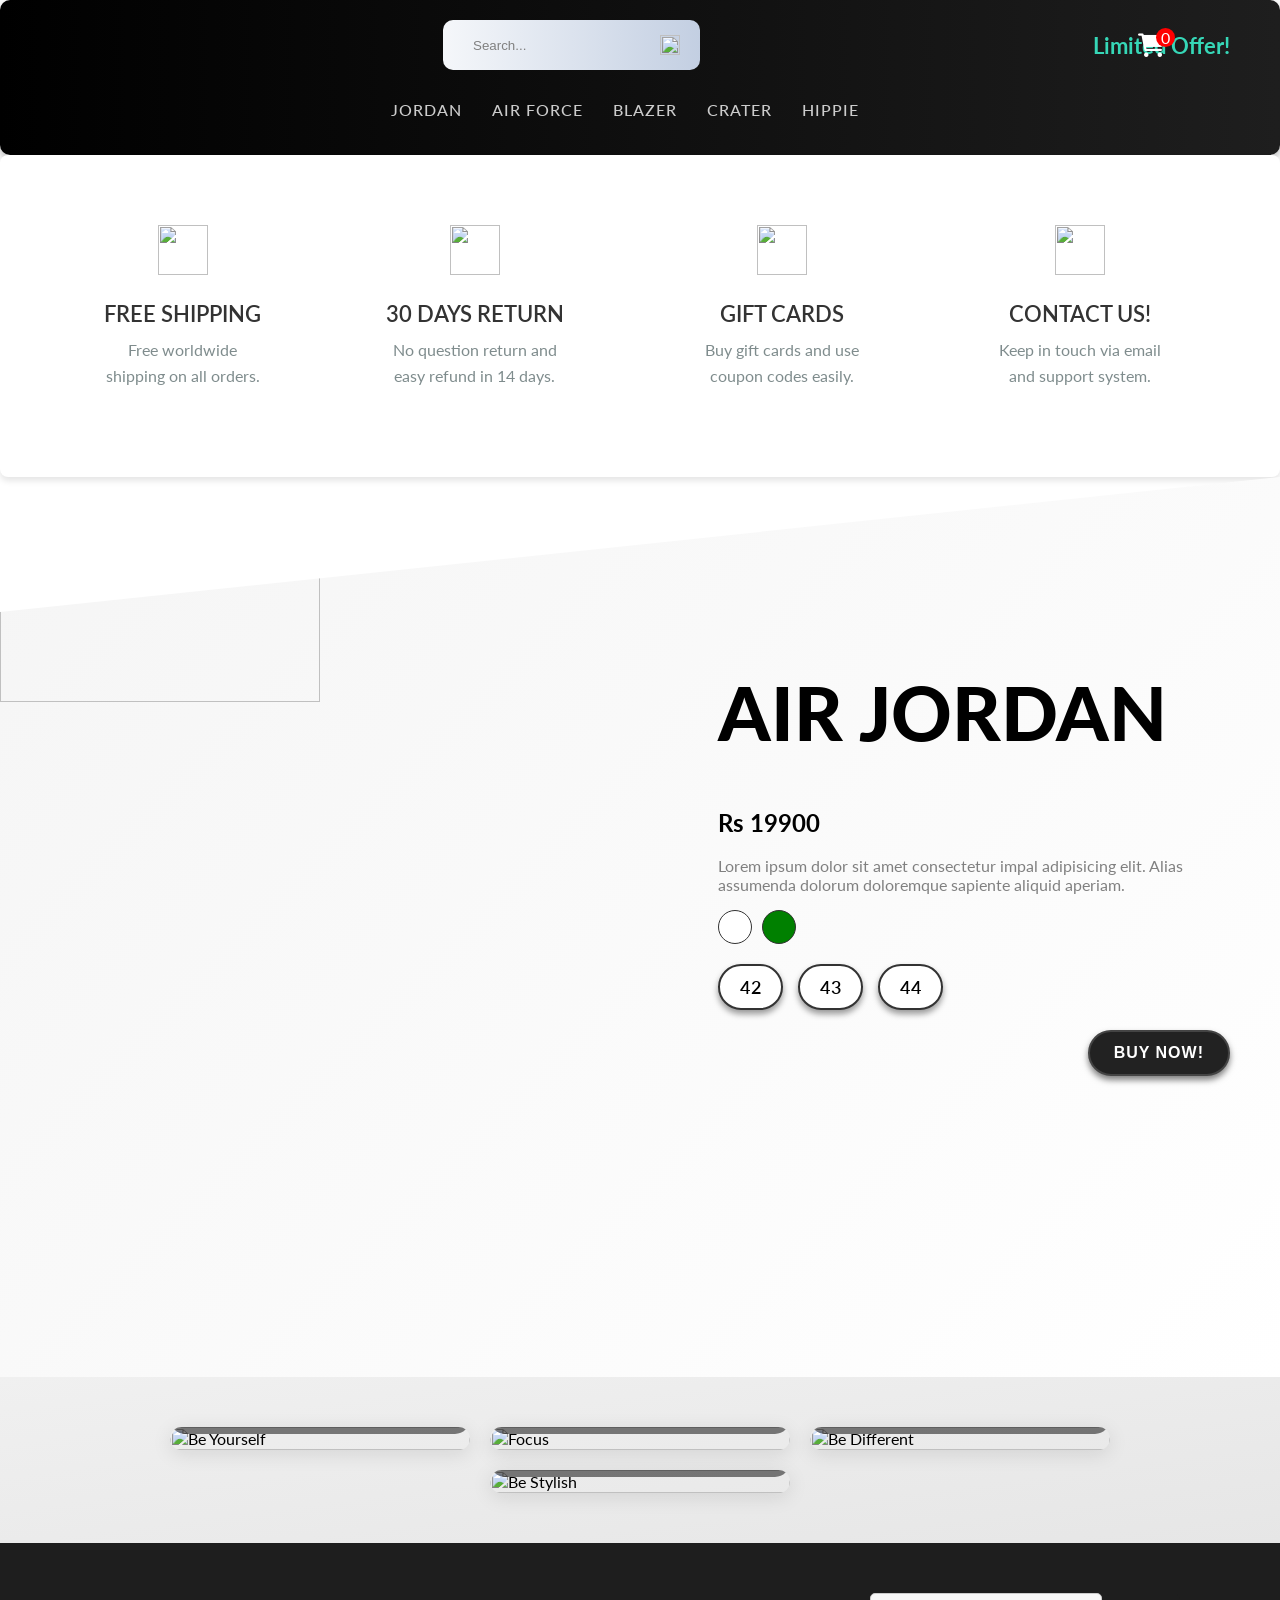
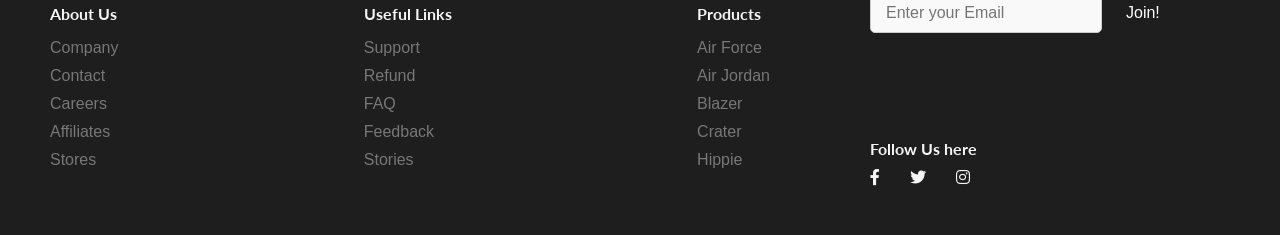
==== index.html @ c8064037 "Add files via upload" ====
<html lang="en">

<head>
    <meta charset="UTF-8">
    <meta http-equiv="X-UA-Compatible" content="IE=edge">
    <meta name="viewport" content="width=device-width, initial-scale=1.0">
    <link href="https://fonts.googleapis.com/css2?family=Lato:ital,wght@0,100;0,300;0,400;0,700;0,900;1,100;1,300;1,400;1,700;1,900&display=swap" rel="stylesheet">
    <link rel="stylesheet" href="https://cdnjs.cloudflare.com/ajax/libs/font-awesome/6.0.0-beta3/css/all.min.css">
    
    <link rel="stylesheet" href="style.css">
    <link rel="stylesheet" href="https://cdnjs.cloudflare.com/ajax/libs/aos/2.3.4/aos.css" />

    <title>Nike Store</title>
</head>

<body>
    <nav id="nav">
        <div class="navTop" data-aos="fade-down" data-aos-duration="2000">
            <div class="navItem">
                <a href="index.html">  <img src="./img/sneakers.png" alt=""></a>
            </div>
            <div class="navItem">
                <div class="search">
                    <input type="text" placeholder="Search..." class="searchInput"> &nbsp;&nbsp;
                    <img src="./img/search.png" width="20" height="20" alt="" class="searchIcon">
                </div>
            </div>
            <!-- Add Cart Icon in the navTop section -->
    <div class="cart" id="cart" style="position: fixed;margin-left: 85%;">
        <i class="fas fa-shopping-cart"></i> <span id="cart-count">0</span>
    </div>

            <div class="navItem">
                <span class="limitedOffer"><b>Limited Offer!</b></span>
            </div>
        </div>
        <div class="navBottom" data-aos="fade-down" data-aos-duration="2000">
            <h3 class="menuItem">JORDAN</h3>
            <h3 class="menuItem">AIR FORCE</h3>
            <h3 class="menuItem">BLAZER</h3>
            <h3 class="menuItem">CRATER</h3>
            <h3 class="menuItem">HIPPIE</h3>
        </div>
    </nav>
    <div class="slider">
    <div class="sliderWrapper">
        <!-- Move the Jordan item to the top -->
        <div class="sliderItem" data-aos="fade-up" data-aos-duration="2000">
            <img src="./img/jordan.png" alt="" class="sliderImg">
            <div class="sliderBg"></div>
            <h1 class="sliderTitle">AIR JORDAN</br> NEW</br> SEASON</h1>
            <h2 class="sliderPrice"> ₹ 14900</h2>
            <a href="#product">
                <button class="buyButton" >BUY NOW!</button>
            </a>
        </div>

        <!-- Air Force item -->
        <div class="sliderItem" data-aos="fade-up" data-aos-duration="2000">
            <img src="./img/air.png" alt="" class="sliderImg">
            <div class="sliderBg"></div>
            <h1 class="sliderTitle">AIR FORCE</br> NEW</br> SEASON</h1>
            <h2 class="sliderPrice">₹ 11900</h2>
            <a href="#product">
                <button class="buyButton">BUY NOW!</button>
            </a>
        </div>

        <!-- Blazer item -->
        <div class="sliderItem" data-aos="fade-up" data-aos-duration="2000">
            <img src="./img/blazer.png" alt="" class="sliderImg">
            <div class="sliderBg"></div>
            <h1 class="sliderTitle">BLAZER</br> NEW</br> SEASON</h1>
            <h2 class="sliderPrice">₹ 10900</h2>
            <a href="#product">
                <button class="buyButton">BUY NOW!</button>
            </a>
        </div>

        <!-- Crater item -->
        <div class="sliderItem" data-aos="fade-up" data-aos-duration="2000">
            <img src="./img/crater.png" alt="" class="sliderImg">
            <div class="sliderBg"></div>
            <h1 class="sliderTitle">CRATER</br> NEW</br> SEASON</h1>
            <h2 class="sliderPrice">₹ 12900</h2>
            <a href="#product">
                <button class="buyButton">BUY NOW!</button>
            </a>
        </div>

        <!-- Hippie item -->
        <div class="sliderItem" data-aos="fade-up" data-aos-duration="2000">
            <img src="./img/hippie.png" alt="" class="sliderImg">
            <div class="sliderBg"></div>
            <h1 class="sliderTitle">HIPPIE</br> NEW</br> SEASON</h1>
            <h2 class="sliderPrice">₹ 9900</h2>
            <a href="#product">
                <button class="buyButton">BUY NOW!</button>
            </a>
        </div>
    </div>
</div>


    <div class="features">
        <div class="feature" data-aos="fade-up" data-aos-duration="2000">
            <img src="./img/shipping.png" alt="" class="featureIcon">
            <span class="featureTitle">FREE SHIPPING</span>
            <span class="featureDesc">Free worldwide shipping on all orders.</span>
        </div>
        <div class="feature" data-aos="fade-up" data-aos-duration="2000">
            <img class="featureIcon" src="./img/return.png" alt="">
            <span class="featureTitle">30 DAYS RETURN</span>
            <span class="featureDesc">No question return and easy refund in 14 days.</span>
        </div>
        <div class="feature" data-aos="fade-up" data-aos-duration="2000">
            <img class="featureIcon" src="./img/gift.png" alt="">
            <span class="featureTitle">GIFT CARDS</span>
            <span class="featureDesc">Buy gift cards and use coupon codes easily.</span>
        </div>
        <div class="feature" data-aos="fade-up" data-aos-duration="2000">
            <img class="featureIcon" src="./img/contact.png" alt="">
            <span class="featureTitle">CONTACT US!</span>
            <span class="featureDesc">Keep in touch via email and support system.</span>
        </div>
    </div>


    <div class="product" id="product" data-aos="fade-up" data-aos-duration="2000">
        <img src="./img/jordan.png" alt="" class="productImg">
        <div class="productDetails">
            <h1 class="productTitle">AIR JORDAN</h1>
            <h2 class="productPrice">Rs 19900</h2>
            <p class="productDesc">Lorem ipsum dolor sit amet consectetur impal adipisicing elit. Alias assumenda dolorum doloremque sapiente aliquid aperiam.</p>
            <div class="colors">
                <div class="color"></div>
                <div class="color"></div>
            </div>
            <div class="sizes">
                <div class="size">42</div>
                <div class="size">43</div>
                <div class="size">44</div>
            </div>
            <button class="productButton" onclick="addToCart(choosenProduct)">BUY NOW!</button>
        </div>
       
    </div>
     <div class="payment">
            <h1 class="payTitle">Personal Information</h1>
            <label>Name and Surname</label>
            <input type="text" placeholder="Peeyush Gupta" class="payInput">
            <label>Phone Number</label>
            <input type="text" placeholder="969823----" class="payInput">
            <label>Address</label>
            <input type="text" placeholder="Elton St 21 22-145" class="payInput">
            <h1 class="payTitle">Card Information</h1>
            <div class="cardIcons">
                <img src="./img/visa.png" width="40" alt="" class="cardIcon">
                <img src="./img/master.png" alt="" width="40" class="cardIcon">
            </div>
            <input type="password" class="payInput" placeholder="Card Number">
            <div class="cardInfo">
                <input type="text" placeholder="mm" class="payInput sm">
                <input type="text" placeholder="yyyy" class="payInput sm">
                <input type="text" placeholder="cvv" class="payInput sm">
            </div>
            <button class="payButton">Place Order</button>
            <span class="close">X</span>
        </div>

 <div class="gallery">
    <div class="galleryItem" data-aos="fade-up" data-aos-duration="2000">
        <h1 class="galleryTitle">Be Yourself!</h1>
        <img src="https://images.pexels.com/photos/9295809/pexels-photo-9295809.jpeg?auto=compress&cs=tinysrgb&dpr=2&w=500" alt="Be Yourself" class="galleryImg">
    </div>
    <div class="galleryItem" data-aos="fade-up" data-aos-duration="2000">
        <h1 class="galleryTitle">Focus!</h1>

        <img src="https://images.pexels.com/photos/1040427/pexels-photo-1040427.jpeg?auto=compress&cs=tinysrgb&dpr=2&w=500" alt="Focus" class="galleryImg">
    </div>
    <div class="galleryItem" data-aos="fade-up" data-aos-duration="2000">
        <h1 class="galleryTitle">Be Different!</h1>
        <img src="https://images.unsplash.com/photo-1556906781-9a412961c28c?fm=jpg&q=60&w=3000&ixlib=rb-4.0.3&ixid=M3wxMjA3fDB8MHxzZWFyY2h8MXx8bmlrZSUyMGpvcmRhbnxlbnwwfHwwfHx8MA%3D%3D" alt="Be Different" class="galleryImg">
    </div>
    <div class="galleryItem" data-aos="fade-up" data-aos-duration="2000">
        <h1 class="galleryTitle">Be Stylish!</h1>

        <img src="https://static.nike.com/a/images/f_auto/dpr_3.0,cs_srgb/h_553,c_limit/b79b4dba-2669-4a59-9eb8-266f33ca96c4/the-most-memorable-shoes-by-mj-in-the-last-dance.jpg" alt="Be Stylish" class="galleryImg">
    </div>
</div>



    <footer data-aos="fade-down" data-aos-duration="2000">
        <div class="footerLeft">
            <div class="footerMenu">
                <h1 class="fMenuTitle">About Us</h1>
                <ul class="fList">
                    <li class="fListItem">Company</li>
                    <li class="fListItem">Contact</li>
                    <li class="fListItem">Careers</li>
                    <li class="fListItem">Affiliates</li>
                    <li class="fListItem">Stores</li>
                </ul>
            </div>
            <div class="footerMenu">
                <h1 class="fMenuTitle">Useful Links</h1>
                <ul class="fList">
                    <li class="fListItem">Support</li>
                    <li class="fListItem">Refund</li>
                    <li class="fListItem">FAQ</li>
                    <li class="fListItem">Feedback</li>
                    <li class="fListItem">Stories</li>
                </ul>
            </div>
            <div class="footerMenu">
                <h1 class="fMenuTitle">Products</h1>
                <ul class="fList">
                    <li class="fListItem">Air Force</li>
                    <li class="fListItem">Air Jordan</li>
                    <li class="fListItem">Blazer</li>
                    <li class="fListItem">Crater</li>
                    <li class="fListItem">Hippie</li>
                </ul>
            </div>
        </div>
        <div class="footerRight">
            <div class="footerRightMenu">
                <div class="fMail">
                    <input type="text" placeholder="Enter your Email" class="fInput">
                    <button class="fButton">Join!</button>
                </div>
            </div>
            <div class="footerRightMenu">
                <h1 class="fMenuTitle">Follow Us here</h1>
                <div class="fIcons">
                    <a href="" ><i class="fab fa-facebook-f"></i></a>
                    <a href="" ></a><i class="fab fa-twitter"></i></a>
                    <a href="" ></a><i class="fab fa-instagram"></i></a>
                </div>
            </div>
        </div>
    </footer>

    <script src="https://cdnjs.cloudflare.com/ajax/libs/aos/2.3.4/aos.js"></script>
    <script>
    AOS.init();
    const wrapper = document.querySelector(".sliderWrapper");
    const menuItems = document.querySelectorAll(".menuItem");

    const products = [
        {
            id: 1,
            title: "Air Jordan",
            price: 14900,
            colors: [
                { code: "lightgray", img: "./img/jordan.png" },
                { code: "green", img: "./img/jordan2.png" }
            ]
        },
        {
            id: 2,
            title: "Air Force",
            price: 11900,
            colors: [
                { code: "black", img: "./img/air.png" },
                { code: "darkblue", img: "./img/air2.png" }
            ]
        },
        {
            id: 3,
            title: "Blazer",
            price: 10900,
            colors: [
                { code: "lightgray", img: "./img/blazer.png" },
                { code: "orange", img: "./img/blazer2.png" }
            ]
        },
        {
            id: 4,
            title: "Crater",
            price: 12900,
            colors: [
                { code: "black", img: "./img/crater.png" },
                { code: "lightgray", img: "./img/crater2.png" }
            ]
        },
        {
            id: 5,
            title: "Hippie",
            price: 9900,
            colors: [
                { code: "gray", img: "./img/hippie.png" },
                { code: "black", img: "./img/hippie2.png" }
            ]
        }
    ];

    let choosenProduct = products[0];

    const currentProductImg = document.querySelector(".productImg");
    const currentProductTitle = document.querySelector(".productTitle");
    const currentProductPrice = document.querySelector(".productPrice");
    const currentProductColors = document.querySelectorAll(".color");
    const currentProductSizes = document.querySelectorAll(".size");

    menuItems.forEach((item, index) => {
        item.addEventListener("click", () => {
            // Change the current slide
            wrapper.style.transform = `translateX(${-100 * index}vw)`;

            // Change the chosen product
            choosenProduct = products[index];

            // Change texts of current product
            currentProductTitle.textContent = choosenProduct.title;
            currentProductPrice.textContent = "₹" + choosenProduct.price;
            currentProductImg.src = choosenProduct.colors[0].img;

            // Assign new colors
            currentProductColors.forEach((color, index) => {
                color.style.backgroundColor = choosenProduct.colors[index].code;
            });
        });
    });

    currentProductColors.forEach((color, index) => {
        color.addEventListener("click", () => {
            currentProductImg.src = choosenProduct.colors[index].img;
        });
    });

    currentProductSizes.forEach((size, index) => {
        size.addEventListener("click", () => {
            currentProductSizes.forEach((size) => {
                size.style.backgroundColor = "white";
                size.style.color = "black";
            });
            size.style.backgroundColor = "black";
            size.style.color = "white";
        });
    });

    const productButton = document.querySelector(".productButton");
    const payment = document.querySelector(".payment");
    const close = document.querySelector(".close");

    close.addEventListener("click", () => {
        payment.style.display = "none";
    });

    const cartIcon = document.getElementById('cart');
    const cartCount = document.getElementById('cart-count');
    const cartPopup = document.createElement('div');
    cartPopup.classList.add('cart-popup');
    cartPopup.innerHTML = `
        <h3>Your Cart</h3>
        <div class="cart-items" id="cart-items"></div>
        <button class="checkout-btn" id="checkout-btn">Checkout</button>
        <button class="close-cart" id="close-cart">x</button>
    `;
    document.body.appendChild(cartPopup);

    cartIcon.addEventListener('click', () => {
        cartPopup.style.display = cartPopup.style.display === 'flex' ? 'none' : 'flex';
    });

    document.getElementById('close-cart').addEventListener('click', () => {
        cartPopup.style.display = 'none';
    });

    let cart = [];

    function addToCart(product) {
        cart.push(product);
        updateCart();
    }

    function updateCart() {
        const cartItemsContainer = document.getElementById('cart-items');
        cartItemsContainer.innerHTML = ''; // Clear the cart items

        cart.forEach(item => {
            const cartItem = document.createElement('div');
            cartItem.classList.add('cart-item');
            cartItem.innerHTML = `
                <span>${item.title}</span>
                <span>₹${item.price}</span>
                <button class="remove-btn" data-id="${item.id}">Remove</button>
            `;
            cartItemsContainer.appendChild(cartItem);
        });

        cartCount.textContent = cart.length;
    }

    // Use event delegation for removing items
    document.getElementById('cart-items').addEventListener('click', function(event) {
        if (event.target && event.target.classList.contains('remove-btn')) {
            const productId = event.target.getAttribute('data-id');
            removeFromCart(productId);
        }
    });

    function removeFromCart(id) {
        cart = cart.filter(item => item.id !== parseInt(id));
        updateCart();
    }

    // Handle checkout button
    document.getElementById('checkout-btn').addEventListener('click', () => {
        // Open the payment section
        const payment = document.querySelector('.payment');
        payment.style.display = 'flex';
    });

    const paymentButton = document.querySelector(".payButton");

    paymentButton.addEventListener("click", () => {
        // You can do further validations here (e.g. form validation)
        alert("Order has been placed successfully!");
        // Reset cart
        cart = [];
        updateCart();
        document.querySelector('.payment').style.display = 'none';
    });
</script>

</body>

</html>
---- style.css ----
html {
    scroll-behavior: smooth;
}

body {
    font-family: "Lato", sans-serif;
    padding: 0;
    margin: 0;
}

nav {
    background: linear-gradient(90deg, rgba(0, 0, 0, 1) 0%, rgba(30, 30, 30, 1) 100%);
    color: white;
    padding: 20px 50px;
    box-shadow: 0 4px 10px rgba(0, 0, 0, 0.3); /* Stronger shadow for more depth */
    border-radius: 10px; /* Optional: Softens the edges for a more modern look */
}


.navTop {
    display: flex;
    align-items: center;
    justify-content: space-between;
}

.search {
    display: flex;
    align-items: center;
    background: linear-gradient(to right, #f5f7fa, #c3cfe2);
    padding: 10px 20px;
    border-radius: 10px;
}

.searchInput {
    border: none;
    background-color: transparent;
    height: 20px;
    padding: 15px 10px;
}

.searchInput::placeholder {
    color: gray;
}

.limitedOffer {
    font-size: 22px;  
    font-weight: 500;  
    color: #36d7b7;  
    text-transform: capitalize;  
    cursor: pointer;
    transition: transform 0.3s ease-in-out;
    animation: colorChange 3s infinite;  /* Applies the animation */
}
.limitedOffer:hover{
    border-bottom: 2px solid #36d7b7;  

}

@keyframes colorChange {
    0% { color: #36d7b7; }       /* Starting color */
    33% { color: #f39c12; }      /* Midway color (orange) */
    66% { color: #e74c3c; }      /* Another color (red) */
    100% { color: #36d7b7; }     /* Ending color */
}

.limitedOffer:hover {
    transform: translateY(-3px);
    color: #fff;  /* Color will be white on hover */
}


.navBottom {
    display: flex;
    align-items: center;
    justify-content: center;
}

.menuItem {
  margin-top: 30px;
    margin-right: 30px;  /* Reduced space for a more compact layout */
    cursor: pointer;
    color: #ccc;  /* Slightly brighter text for better contrast on black background */
    font-weight: 500;  /* A bit bolder for a modern look */
    font-size: 16px;  /* Set a good font size for readability */
    letter-spacing: 1px;  /* Added letter spacing for a more refined look */
    text-transform: uppercase;  /* Uppercase text for a sleek feel */
    transition: color 0.3s ease, transform 0.3s ease;  /* Added transition for smooth effect */
}

.menuItem:hover {
    color: #fff;  /* Brighter text on hover */
    transform: translateY(-2px);  /* Slight upward movement for a subtle interactive effect */
}


.menuItem:hover {
    color: #f5f5f5;
}

.slider {
    background: linear-gradient(135deg, rgba(255, 255, 255, 1) 0%, rgba(230, 230, 230, 1) 50%, rgba(200, 200, 200, 1) 100%);
    clip-path: polygon(0 0, 100% 0, 100% 100%, 0 85%);
    overflow: hidden;
}


.sliderWrapper {
    display: flex;
    width: 500vw;
    transition: all 1.5s ease-in-out;
}

.sliderItem {
    width: 100vw;
    display: flex;
    align-items: center;
    justify-content: center;
    position: relative;
}

.sliderBg {
    width: 750px;
    height: 750px;
    border-radius: 50%;
    position: absolute;
    background: linear-gradient(to bottom right, rgba(0, 0, 0, 0.5), rgba(0, 0, 0, 0.3));
}

.sliderImg {
    z-index: 1;
}

.sliderTitle {
    position: absolute;
    top: 10%;
    right: 10%;
    font-size: 60px;
    font-weight: 900; /* Keeps the bold style for prominence */
    text-align: center;
    color: white;
    background: rgba(0, 0, 0, 0.5); /* Semi-transparent black background for contrast */
    padding: 20px 40px; /* Adds spacing for a more comfortable layout */
    border-radius: 12px; /* Rounded corners for a modern feel */
    box-shadow: 0 4px 10px rgba(0, 0, 0, 0.4); /* Subtle shadow for depth */
    z-index: 1;
}

.sliderPrice {
    position: absolute;
    top: 10%;
    left: 10%;
    font-size: 60px;
    font-weight: 600; /* Bold for a striking look */
    text-align: center;
    color: white;
    background: rgba(0, 0, 0, 0.8); /* Darker semi-transparent black background */
    padding: 15px 30px; /* Added padding for better spacing */
    border-radius: 10px; /* Rounded corners for a smoother appearance */
    box-shadow: 0 4px 15px rgba(0, 0, 0, 0.6); /* Deeper shadow for more contrast */
    font-family: 'Poppins', sans-serif; /* Subtle yet funky font */
    z-index: 1;
}




.buyButton {
    position: absolute;
    top: 50%;
    right: 10%;
    font-size: 18px;  /* Slightly smaller font size */
    font-weight: 600;  /* Slightly lighter font weight */
    color: #fff;  /* White text */
    padding: 12px 30px;  /* Added padding for a better feel */
    border: 2px solid transparent;  /* Transparent border for a cleaner look */
    background-color: #333;  /* Dark background for a sleek look */
    border-radius: 30px;  /* Rounded corners */
    box-shadow: 0 4px 10px rgba(0, 0, 0, 0.1);  /* Soft shadow for modern feel */
    z-index: 1;
    cursor: pointer;
    transition: all 0.3s ease;  /* Smooth transition for all properties */
    text-transform: uppercase;  /* Uppercase text for modern style */
}

.buyButton:hover {
    background-color: #f5f5f5;  /* Light background on hover */
    color: #333;  /* Dark text color */
    border-color: #f5f5f5;  /* Subtle border color change */
    box-shadow: 0 6px 15px rgba(0, 0, 0, 0.2);  /* Slightly more pronounced shadow */
}


.sliderItem:nth-child(1) .sliderBg {
    background: linear-gradient(135deg, #36d7b7, #1d7a7b);
}
.sliderItem:nth-child(2) .sliderBg {
    background: linear-gradient(135deg, #6a5acd, #3e2452);
}
.sliderItem:nth-child(3) .sliderBg {
background: linear-gradient(135deg, #d46b3a, #e79f7d);

}
.sliderItem:nth-child(4) .sliderBg {
    background: linear-gradient(135deg, #6495ed, #4c4e93);
}
.sliderItem:nth-child(5) .sliderBg {
    background: linear-gradient(135deg, #c0b283, #7a6e5d);
}

.sliderItem:nth-child(1) .sliderPrice {
    color: #36d7b7;
}
.sliderItem:nth-child(2) .sliderPrice {
    color: white;
}
.sliderItem:nth-child(3) .sliderPrice {
    color: teal;
}
.sliderItem:nth-child(4) .sliderPrice {
    color: cornflowerblue;
}
.sliderItem:nth-child(5) .sliderPrice {
    color: cornsilk;
}

.features {
    display: flex;
    align-items: center;
    justify-content: space-between;
    padding: 50px;
    background-color: #fff; /* White background */
    box-shadow: 0 4px 6px rgba(0, 0, 0, 0.1); /* Light shadow for depth */
    border-radius: 8px; /* Rounded corners */
}

.feature {
    display: flex;
    flex-direction: column;
    align-items: center;
    text-align: center;
    padding: 20px; /* Added padding for spacing */
    border-radius: 8px; /* Rounded corners */
    transition: transform 0.3s ease, box-shadow 0.3s ease;
}

.feature:hover {
    transform: translateY(-5px); /* Slight lift on hover */
    box-shadow: 0 6px 10px rgba(0, 0, 0, 0.1); /* Darker shadow for hover effect */
}

.featureIcon {
    width: 50px;
    height: 50px;
    margin-bottom: 15px; /* Space between icon and title */
    color: #2c3e50; /* Subtle dark color */
}

.featureTitle {
    font-size: 22px;
    font-weight: 600;
    color: #333; /* Darker text for readability */
    margin: 10px 0;
}

.featureDesc {
    color: #7f8c8d; /* Muted gray for description text */
    width: 70%; /* Adjust width for better text alignment */
    margin: 0 auto;
    height: 70px; /* Adjust height to fit content */
    line-height: 1.6;
    font-size: 16px;
}

  
  .product {
    height: 100vh;
    background: linear-gradient(135deg, #f5f5f5, #ffffff); /* Subtle white gradient */
    position: relative;
    clip-path: polygon(0 15%, 100% 0, 100% 100%, 0% 100%);
  }
  
  .payment {
    width: 500px;
    height: 550px;
    background-color: white;
    position: fixed;
    z-index: 100;
    top: 0;
    bottom: 0;
    left: 0;
    right: 0;
    margin: auto;
    padding: 10px 50px;
    display: none;
    flex-direction: column;
    -webkit-box-shadow: 0px 0px 13px 2px rgba(0, 0, 0, 0.3);
    box-shadow: 0px 0px 13px 2px rgba(0, 0, 0, 0.3);
  }
  
  .payTitle {
    font-size: 20px;
    color: lightgray;
  }
  
  label {
    font-size: 14px;
    font-weight: 300;
  }
  
  .payInput {
    padding: 10px;
    margin: 10px 0px;
    border: none;
    border-bottom: 1px solid gray;
  }
  
  .payInput::placeholder {
    color: rgb(163, 163, 163);
  }
  
  .cardIcons {
    display: flex;
  }
  
  .cardIcon {
    margin-right: 10px;
  }
  
  .cardInfo {
    display: flex;
    justify-content: space-between;
  }
  
  .sm {
    width: 30%;
  }
  
  .payButton {
 padding: 12px 24px;
 background-color: #0077cc; /* Bright blue for a noticeable CTA */
 color: #fff; /* White text */
 font-weight: bold;
 font-size: 16px;
 letter-spacing: 1px;
 text-transform: uppercase;
 border: none;
 border-radius: 50px;
 cursor: pointer;
 position: relative;
 overflow: hidden;
 transition: all 0.3s ease-in-out;
 box-shadow: 0 4px 6px rgba(0, 0, 0, 0.3); /* Shadow for depth */
 margin-top: 20px;
}

.payButton:hover {
 background-color: #005fa3; /* Darker blue on hover */
 box-shadow: 0 6px 8px rgba(0, 0, 0, 0.4); /* Deeper shadow */
 transform: scale(1.05); /* Slight zoom effect */
}

.payButton:active {
 background-color: #004d82; /* Even darker on click */
 transform: scale(0.98); /* Slight compress effect */
 box-shadow: 0 4px 6px rgba(0, 0, 0, 0.2); /* Softer shadow on click */
}

/* Radial Glow Effect on Hover */
.payButton::before {
 content: '';
 position: absolute;
 top: 50%;
 left: 50%;
 width: 120%;
 height: 120%;
 background: radial-gradient(circle, rgba(255, 255, 255, 0.2) 0%, rgba(0, 0, 0, 0) 80%);
 border-radius: 50%;
 transform: translate(-50%, -50%) scale(1);
 opacity: 0;
 transition: opacity 0.4s ease, transform 0.4s ease;
}

.payButton:hover::before {
 opacity: 1;
 transform: translate(-50%, -50%) scale(1.4);
}


  
  .close {
    width: 20px;
    height: 20px;
    position: absolute;
    background-color: gray;
    color: white;
    top: 10px;
    right: 10px;
    display: flex;
    align-items: center;
    justify-content: center;
    cursor: pointer;
    padding: 2px;
  }
  
  .productImg {
    width: 50%;
  }
  
  .productDetails {
    position: absolute;
    top: 10%;
    right: 0;
    width: 40%;
    padding: 50px;
  }
  
  .productTitle {
    font-size: 75px;
    font-weight: 900;
  }
  
  .productDesc {
    font-style: 24px;
    color: gray;
  }
  
  .colors,
  .sizes {
    display: flex;
    margin-bottom: 20px;
  }
  
 .color {
    width: 32px;
    height: 32px;
    border-radius: 50%; /* Keeps it circular for a smooth, modern shape */
    background-color: white; /* Dark charcoal color */
    margin-right: 10px;
    cursor: pointer;
    position: relative;
    transition: background-color 0.3s ease, box-shadow 0.3s ease;
    border: 1px solid #333; /* Subtle border for a sleek effect */
}

.color:hover {
    background-color: #444; /* Slightly lighter dark background on hover */
    box-shadow: 0 0 8px rgba(255, 255, 255, 0.3); /* Subtle white glow on hover */
}

.color:active {
    background-color: #333; /* Darker on click */
    box-shadow: 0 0 12px rgba(255, 255, 255, 0.5); /* Slightly stronger glow on click */
}

.color:focus {
    outline: none; /* Remove outline on focus */
    box-shadow: 0 0 8px rgba(255, 255, 255, 0.5); /* Subtle white glow on focus */
}

  
  .color:last-child {
    background-color: green;
  }
  
 .size {
    padding: 10px 20px;
    border: 2px solid #333; /* Darker border */
    margin-right: 15px;
    cursor: pointer;
    font-size: 18px;
    font-weight: 600;
    text-transform: uppercase;
    letter-spacing: 0.5px;
    color: black; /* White text */
    background-color: white; /* Dark background */
    border-radius: 25px; /* Rounded corners for a sleek look */
    transition: all 0.3s ease-in-out;
    box-shadow: 0 4px 6px rgba(0, 0, 0, 0.4); /* Subtle shadow for depth */
}

.size:hover {
    background-color: #444; /* Slightly lighter dark background */
    border-color: #555; /* Darker border on hover */
    color: #f1f1f1; /* Light text on hover */
    box-shadow: 0 6px 8px rgba(0, 0, 0, 0.6); /* Deeper shadow on hover */
    transform: scale(1.05); /* Slight zoom effect */
}

.size:active {
    background-color: #555; /* Even darker background when clicked */
    transform: scale(1); /* Slight reduction when clicked */
}

  
  .productButton {
    float: right;
    padding: 12px 24px;
    background-color: #222; /* Dark Grey/Black */
    color: #fff; /* White text */
    font-weight: 600;
    font-size: 16px;
    letter-spacing: 1px;
    text-transform: uppercase;
    border: 2px solid #444; /* Darker border */
    border-radius: 50px;
    position: relative;
    cursor: pointer;
    transition: all 0.3s ease-in-out;
    box-shadow: 0 4px 6px rgba(0, 0, 0, 0.5); /* Subtle shadow for depth */
}

.productButton:hover {
    background-color: #333; /* Slightly lighter dark grey on hover */
    color: #f1f1f1; /* Slightly lighter text */
    border-color: #555; /* Darker border on hover */
    box-shadow: 0 6px 8px rgba(0, 0, 0, 0.7); /* Deeper shadow on hover */
    transform: scale(1.05); /* Slight zoom effect */
}

.productButton:active {
    background-color: #444; /* Even darker on click */
    transform: scale(1); /* Slightly reduce size when clicked */
}

.productButton:before {
    content: '';
    position: absolute;
    top: 50%;
    left: 50%;
    width: 100%;
    height: 100%;
    background: radial-gradient(circle, rgba(255, 255, 255, 0.2) 0%, rgba(0, 0, 0, 0) 70%);
    border-radius: 50%;
    transform: translate(-50%, -50%);
    opacity: 0;
    transition: all 0.3s ease-in-out;
}

.productButton:hover:before {
    opacity: 1;
    transform: translate(-50%, -50%) scale(1.4);
}

  
  .newSeason {
    display: flex;
  }
  
  .nsItem {
    flex: 1;
    background-color: black;
    color: white;
    display: flex;
    flex-direction: column;
    align-items: center;
    justify-content: center;
    text-align: center;
  }
  
  .nsImg {
    width: 100%;
    height: 500px;
  }
  
  .nsTitle {
    font-size: 40px;
  }
  
  .nsButton {
    padding: 15px;
    font-weight: 600;
    cursor: pointer;
  }
  
  footer {
    display: flex;
    background-color: #1e1e1e;
    color: whitesmoke;
  }
  
  .footerLeft {
    flex: 2;
    display: flex;
    justify-content: space-between;
    padding: 50px;
  }
  
  .fMenuTitle {
    font-size: 16px;
  }
  
  .fList {
    padding: 0;
    list-style: none;
  }
  
  .fListItem {
    margin-bottom: 10px;
    color: #777; /* Lighter gray for subtle color */
    font-family: 'Segoe UI', Tahoma, Geneva, Verdana, sans-serif; /* Subtle, modern sans-serif font */
    font-size: 16px; /* Adjusted font size for readability */
    font-weight: 400; /* Regular weight for a more understated look */
    cursor: pointer; /* Pointer cursor on hover */
    transition: color 0.3s ease, transform 0.2s ease; /* Smooth transition for hover effect */
}

.fListItem:hover {
    color: white; /* Soft green on hover for interaction feedback */
    transform: translateX(5px); /* Slight movement for subtle hover effect */
}

  
  .footerRight {
    flex: 1;
    padding: 50px;
    display: flex;
    flex-direction: column;
    justify-content: space-between;
  }
  
  .fInput {
    padding: 10px 15px; /* Increased padding for better size and comfort */
    border: 1px solid #ccc; /* Light border for subtle definition */
    border-radius: 5px; /* Rounded corners for a softer appearance */
    background-color: #f9f9f9; /* Light gray background for input */
    color: #333; /* Dark text for readability */
    font-size: 16px; /* Slightly larger font for better legibility */
    transition: border-color 0.3s ease, background-color 0.3s ease; /* Smooth transition */
}

.fInput:focus {
    outline: none; /* Remove default focus outline */
    border-color: #36d7b7; /* Soft green border on focus */
    background-color: #fff; /* White background on focus */
}

.fButton {
    padding: 10px 20px; /* Increased padding for a more comfortable button */
    background-color: #1e1e1e; /* Dark background */
    color: white; /* White text for contrast */
    border: none; /* No border for a cleaner look */
    border-radius: 5px; /* Rounded corners */
    font-size: 16px; /* Slightly larger text */
    cursor: pointer; /* Pointer cursor on hover */
    transition: background-color 0.3s ease, transform 0.2s ease; /* Smooth transition */
}

.fButton:hover {
    background-color: #333; /* Darker background on hover */
    transform: translateY(-2px); /* Slight lift on hover */
}

.fButton:active {
    background-color: #1c1c1c; /* Slightly darker when clicked */
    transform: translateY(0); /* Reset lift when active */
}

  
  .fIcons{
    display: flex;
    justify-content: space-between;
    width: 100px;
  }
  
  i{
    transition: transform 0.3s ease-in-out;
  }
  i:hover{
    cursor: pointer;
    transform: scale(1.2);
  }

  .fIcons a{
    text-decoration: none;
    color: whitesmoke;
  }
  
  .copyright{
    font-weight: 300;
    font-size: 14px;
  }

  .gallery {
    display: flex;
    flex-wrap: wrap;
    justify-content: center;
    gap: 20px; /* Adds space between items */
    padding: 50px;
    background: linear-gradient(to bottom right, #f0f0f0, #e6e6e6);
}

.galleryItem {
    position: relative;
    width: 300px; /* Set a fixed width for consistency */
    overflow: hidden;
    border-radius: 15px;
    box-shadow: 0 4px 20px rgba(0, 0, 0, 0.1);
    transition: transform 0.3s ease, box-shadow 0.3s ease;
}

.galleryItem:hover {
    transform: scale(1.2); 
    box-shadow: 0 8px 30px rgba(0, 0, 0, 0.2);
}

.galleryImg {
    width: 100%;
    border-radius: 15px 15px 0 0; /* Rounds the top corners */
    transition: filter 0.3s ease; /* Smooth filter transition */
}

.galleryImg:hover {
    filter: brightness(90%); /* Darkens the image on hover */
}

.galleryTitle {
    position: absolute;
    bottom: 0;
    left: 0;
    right: 0;
    padding: 15px;
    font-size: 24px;
    font-weight: bold;
    color: white;
    background: rgba(0, 0, 0, 0.5); /* Semi-transparent black background */
    border-radius: 0 0 15px 15px; /* Rounds the bottom corners */
    text-align: center;
}

.cart {
    position: relative;
    cursor: pointer;
}

.cart i {
    font-size: 24px;
}

#cart-count {
    position: absolute;
    top: -5px;
    right: -10px;
    background-color: red;
    color: white;
    border-radius: 50%;
    padding: 0 5px;
}

.cart-popup {
    position: fixed;
    top: 0;
    right: 0;
    background: #fff;
    width: 300px;
    height: 95%;
    box-shadow: -2px 0 10px rgba(0, 0, 0, 0.2);
    display: none;
    flex-direction: column;
    padding: 20px;
    z-index: 1000;
}

.cart-popup h3 {
    text-align: center;
}

.cart-items {
    flex-grow: 1;
    overflow-y: auto;
}

.cart-item {
    display: flex;
    justify-content: space-between;
    margin-bottom: 15px;
}

.cart-item button {
    background: red;
    color: white;
    border: none;
    padding: 5px;
    cursor: pointer;
}

.checkout-btn {
    background: green;
    color: white;
    border: none;
    padding: 10px;
    cursor: pointer;
}
.close-cart {
    color: #1c1c1c;
    position: fixed;
    top: 10px;
    right: 10px;
    background-color: rgba(0, 0, 0, 0);
    border: none;
    font-size: 24px;
    cursor: pointer;
    padding: 8px;
    transition: color 0.3s ease, background-color 0.3s ease, transform 0.2s ease;
    border-radius: 50%;
    width: 40px;
    height: 40px;
    display: flex;
    align-items: center;
    justify-content: center;
}

.close-cart:hover {
    color: #ff4b4b; /* Light red for hover effect */
    background-color: rgba(0, 0, 0, 0.1);
    transform: scale(1.1);
}

.close-cart:active {
    transform: scale(1);
    background-color: rgba(0, 0, 0, 0.2);
}



  
  @media screen and (max-width:480px) {
    nav{
      padding: 20px;
    }
  
    .search{
      display: none;
    }
  
    .navBottom{
      flex-wrap: wrap;
    }
  
    .menuItem{
      margin: 20px;
      font-weight: 700;
      font-size: 20px;
    }
  
    .slider{
      clip-path: none;
    }
  
    .sliderImg{
      width: 90%;
    }
  
    .sliderBg{
      width: 100%;
      height: 100%;
    }
  
    .sliderTitle{
      display: none;
    }
  
    .sliderPrice{
      top: unset;
      bottom: -50;
      left: 0;
      background-color: lightgrey;
    }
  
    .buyButton{
      right: 0;
      top: 0;
    }
  
    .features{
      flex-direction: column;
    }
  
    .product{
      clip-path: none ;
      display: flex;
      flex-direction: column;
      align-items: center;
    }
  
    .productImg{
      width: 80%;
    }
  
    .productDetails{
      width: 100%;
      padding: 0;
      display: flex;
      flex-direction: column;
      align-items: center;
      text-align: center;
      position: relative;
      top: 0;
    }
  
    .productTitle{
      font-size: 50px;
      margin: 0;
    }
  
    .gallery{
      display: none;
    }
  
    .newSeason{
      flex-direction: column;
    }
  
    .nsItem:nth-child(2){
      padding: 50px;
    }
  
    footer{
      flex-direction: column;
      align-items: center;
    }
  
    .footerLeft{
      padding: 20px;
      width: 90%;
    }
  
    .footerRight{
      padding: 20px;
      width: 90%;
      align-items: center;
      background-color: whitesmoke;
    }
  
    .payment{
      width: 90%;
      padding: 20px;
    }
  }
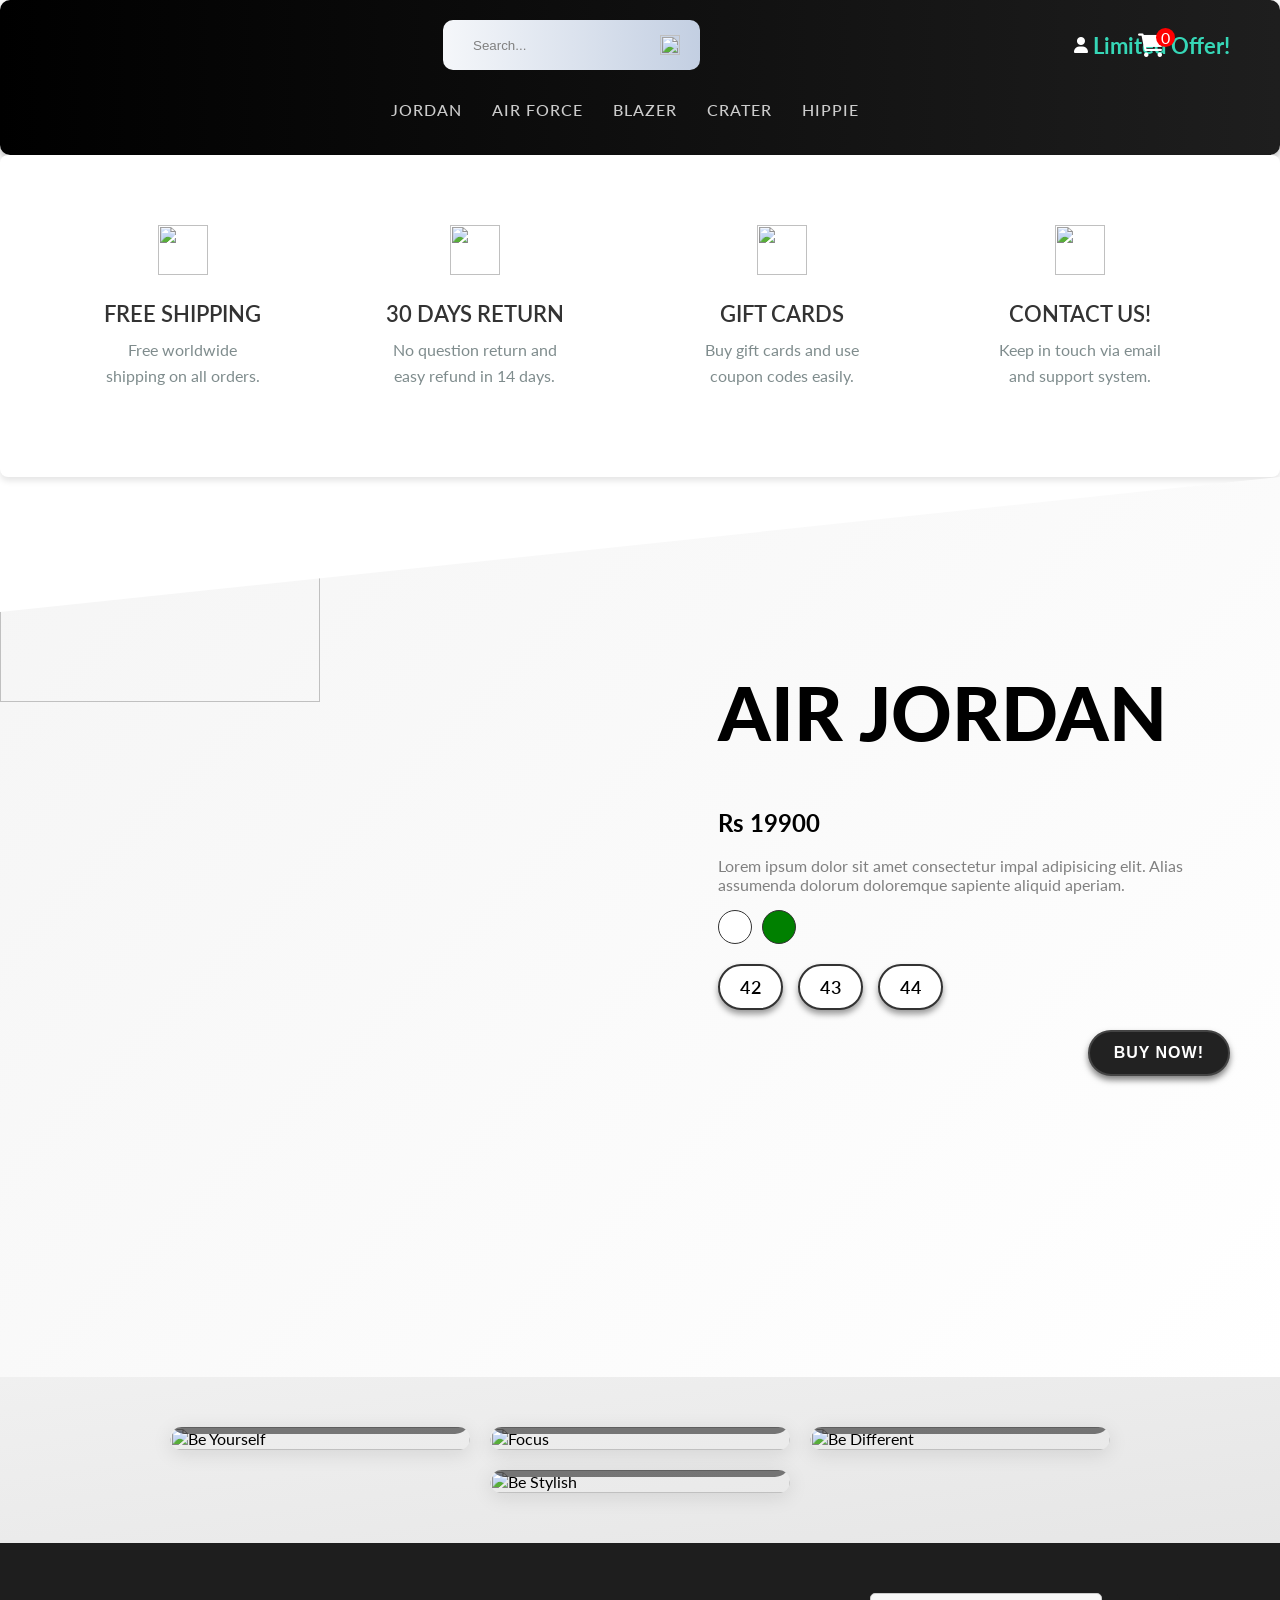
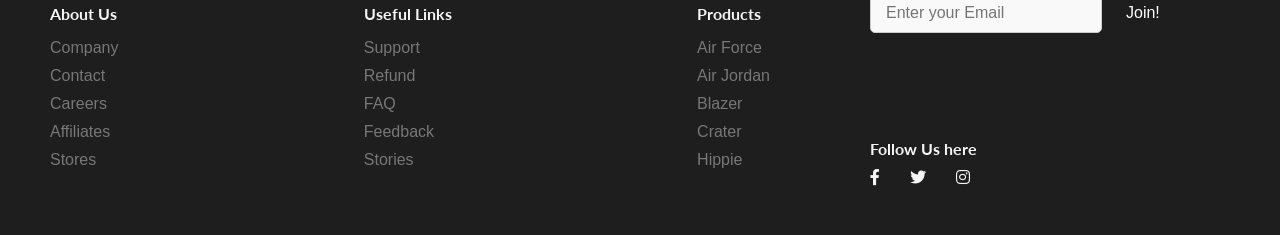
==== commit 7e4e3da4: "Update index.html" ====
--- a/index.html
+++ b/index.html
@@ -26,9 +26,19 @@
                 </div>
             </div>
             <!-- Add Cart Icon in the navTop section -->
-    <div class="cart" id="cart" style="position: fixed;margin-left: 85%;">
-        <i class="fas fa-shopping-cart"></i> <span id="cart-count">0</span>
-    </div>
+             <div class="user-icon" style="position: fixed; margin-left: 80%; cursor: pointer;" onclick="toggleMenu()">
+                <i class="fas fa-user"></i> 
+            </div>
+
+            <!-- The hidden buttons (My Cart and Log Out) -->
+            <div id="userMenu" class="userMenu" style="display: none; position: fixed; margin-left: 80%; margin-top: 40px;">
+                <button id="myCartBtn" onclick="goToCart()">My Cart</button>
+                <button id="logoutBtn" onclick="logout()">Log Out</button>
+            </div>
+
+            <div class="cart" id="cart" style="position: fixed;margin-left: 85%;">
+                <i class="fas fa-shopping-cart"></i> <span id="cart-count">0</span>
+            </div>
 
             <div class="navItem">
                 <span class="limitedOffer"><b>Limited Offer!</b></span>
@@ -424,6 +434,32 @@
         updateCart();
         document.querySelector('.payment').style.display = 'none';
     });
+
+    function toggleMenu() {
+        const userMenu = document.getElementById('userMenu');
+        
+        // Toggle the display between 'none' and 'block'
+        if (userMenu.style.display === 'none' || userMenu.style.display === '') {
+            userMenu.style.display = 'block';
+        } else {
+            userMenu.style.display = 'none';
+        }
+    }
+
+    // Function for "My Cart" button
+    function goToCart() {
+        alert("Redirecting to your cart...");
+        // Redirect to cart page (example)
+        window.location.href = 'cart.html'; 
+    }
+
+    // Function for "Log Out" button
+    function logout() {
+        alert("Logging out...");
+        // Log out functionality (example)
+        // You can add logic to log the user out here
+        window.location.href = 'login.html';
+    }
 </script>
 
 </body>
